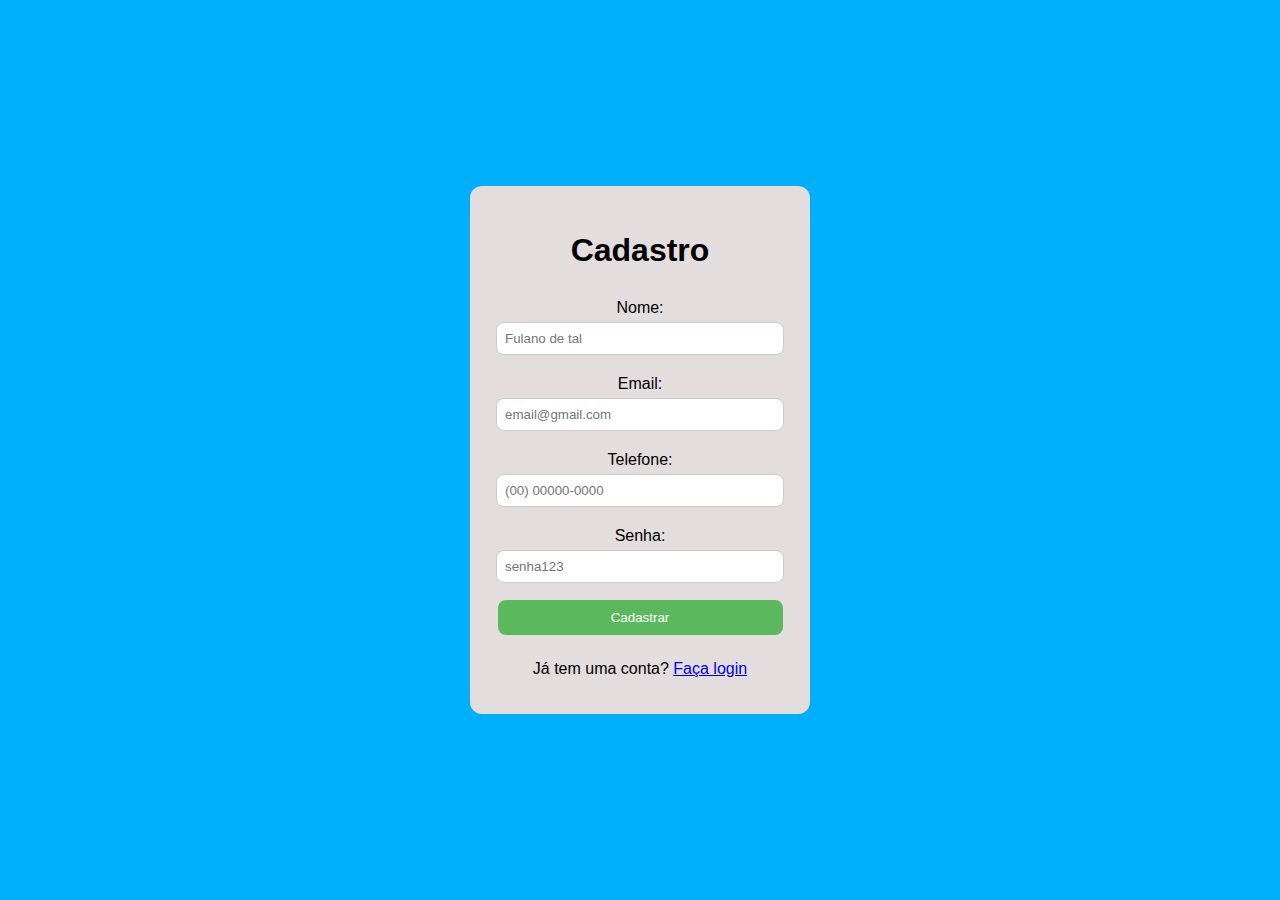
==== cadastro.html @ 8b60cd96 "Código organizado" ====
<!DOCTYPE html>
<html lang="pt-br">
<head>
    <meta charset="UTF-8">
    <meta name="viewport" content="width=device-width, initial-scale=1.0">
    <title>Cadastro</title>
    <link rel="stylesheet" href="css/loginCadastro.css">
</head>
<body>
    <div class="container">
        <h2>Cadastro</h2>
        <form action="php/cadastro.php" method="POST">
            <label for="nome">Nome:</label>
            <input type="text" id="nome" name="nome" placeholder="Fulano de tal" required>
            <label for="email">Email:</label>
            <input type="email" id="email" name="email" placeholder="email@gmail.com" required>
            <label for="telefone">Telefone:</label>
            <input type="tel" id="telefone" name="telefone" placeholder="(00) 00000-0000" required>
            <label for="senha">Senha:</label>
            <input type="password" id="senha" name="senha" placeholder="senha123" required>
            <button type="submit">Cadastrar</button>
        </form>
        <p>Já tem uma conta? <a href="index.html">Faça login</a></p>
    </div>
</body>
</html>
---- css/loginCadastro.css ----
body {
    font-family: Arial, sans-serif;
    background-color: #00aef9;
    display: flex;
    justify-content: center;
    align-items: center;
    height: 100vh;
    margin: 0;
}

.container {
    background-color: #e3dddd;
    padding: 20px;
    border-radius: 12px;
    width: 300px;
    text-align: center;
}

h2 {
    font-size: 2em;
    margin-bottom: 30px;
}

label {
    display: block;
    margin: 10px 0 5px;
}

input {
    width: 90%;
    padding: 8px;
    margin-bottom: 10px;
    border: 1px solid #ccc;
    border-radius: 8px;
}

button {
    width: 95%;
    margin-top: 7px;
    padding: 10px;
    background-color: #5cb85c;
    color: #fff;
    border: none;
    border-radius: 8px;
    cursor: pointer;
}

button:hover {
    background-color: #4cae4c;
}

p {
    margin-top: 25px;
}
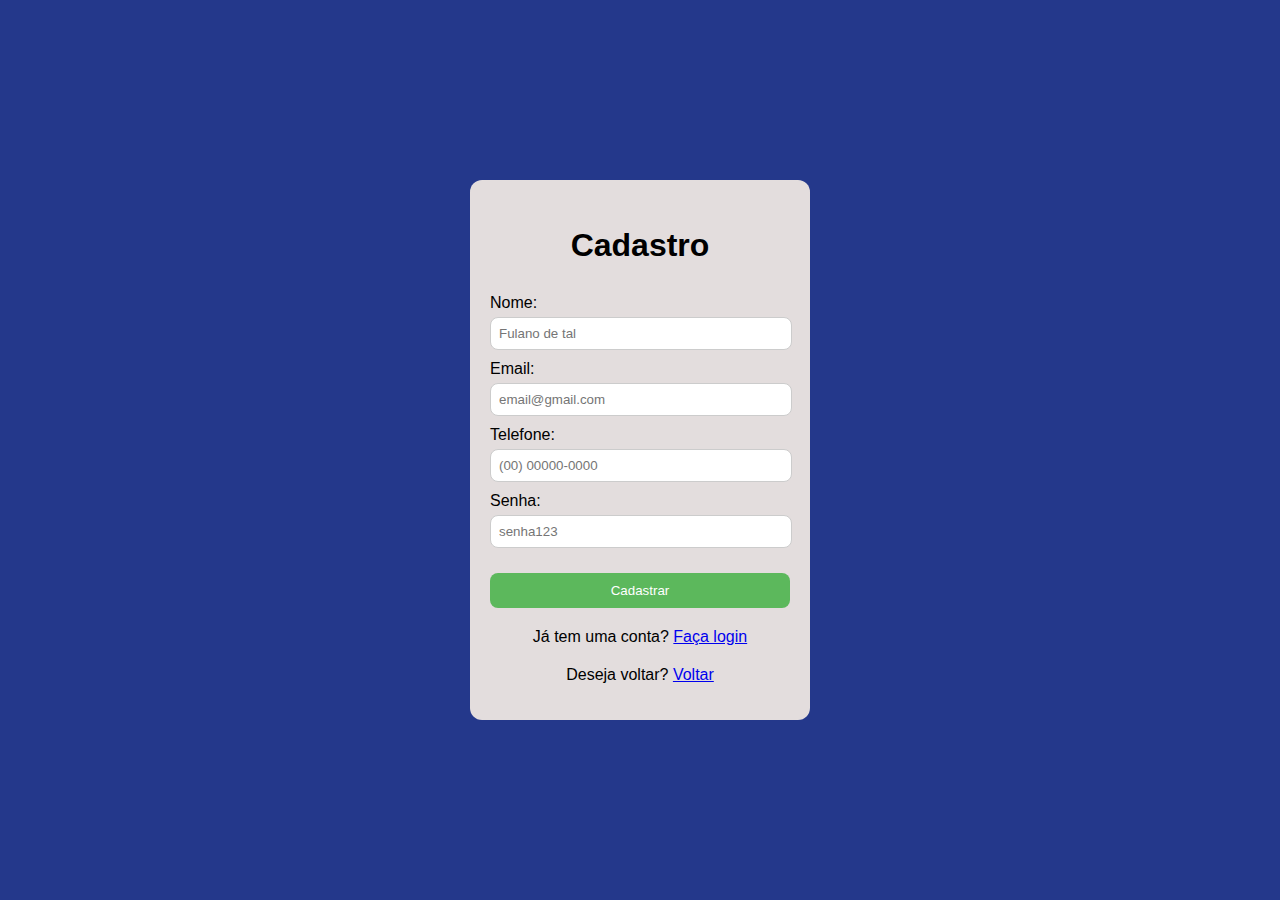
==== commit 04fd51cf: "Projeto finalizado" ====
--- a/cadastro.html
+++ b/cadastro.html
@@ -20,7 +20,8 @@
             <input type="password" id="senha" name="senha" placeholder="senha123" required>
             <button type="submit">Cadastrar</button>
         </form>
-        <p>Já tem uma conta? <a href="index.html">Faça login</a></p>
+        <p>Já tem uma conta? <a href="./index.html">Faça login</a></p>
+        <p>Deseja voltar? <a href="./php/home.php">Voltar</a></p>
     </div>
 </body>
-</html>
+</html>--- a/css/loginCadastro.css
+++ b/css/loginCadastro.css
@@ -1,6 +1,6 @@
 body {
     font-family: Arial, sans-serif;
-    background-color: #00aef9;
+    background-color: #24388B;
     display: flex;
     justify-content: center;
     align-items: center;
@@ -21,13 +21,17 @@
     margin-bottom: 30px;
 }
 
+form {
+    text-align: left; 
+}
+
 label {
     display: block;
-    margin: 10px 0 5px;
+    margin-bottom: 5px;
 }
 
 input {
-    width: 90%;
+    width: calc(100% - 16px); 
     padding: 8px;
     margin-bottom: 10px;
     border: 1px solid #ccc;
@@ -35,8 +39,8 @@
 }
 
 button {
-    width: 95%;
-    margin-top: 7px;
+    width: 100%; 
+    margin-top: 15px; 
     padding: 10px;
     background-color: #5cb85c;
     color: #fff;
@@ -50,5 +54,5 @@
 }
 
 p {
-    margin-top: 25px;
-}+    margin-top: 20px; 
+}
